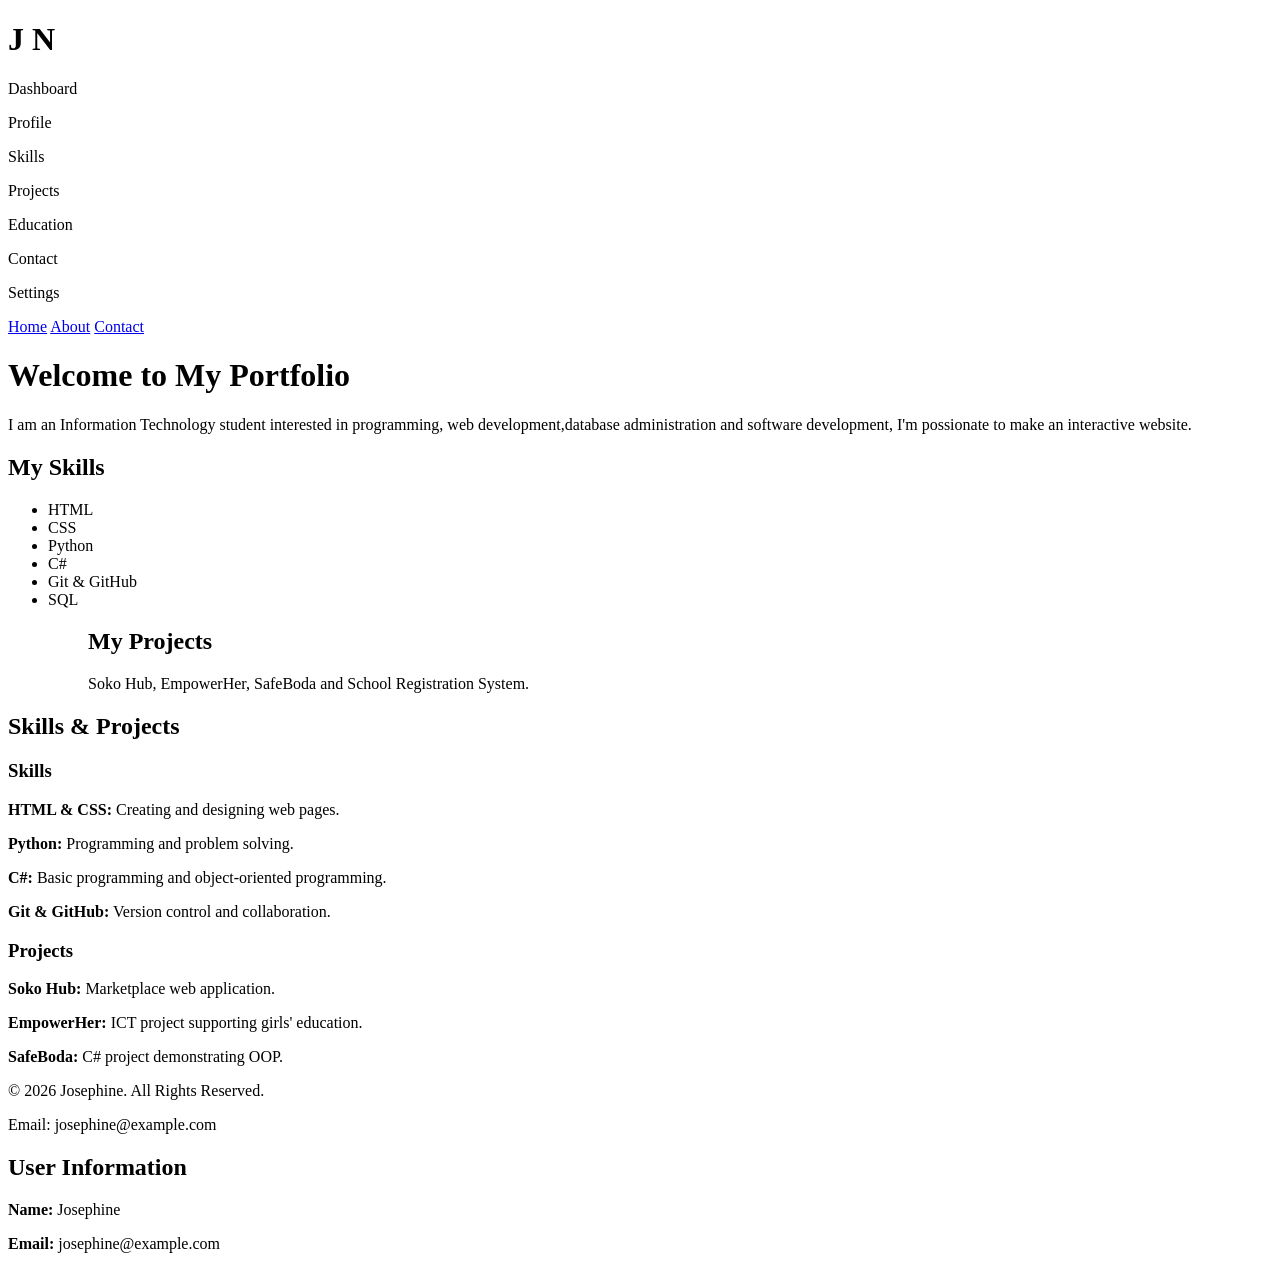
==== dashboard.html @ 0bae928f "grid and flex layout" ====
<!DOCTYPE html>
<html lang="en">


<head>
    <meta charset="UTF-8">
    <meta name="viewport" content="width=device-width, initial-scale=1.0">
    <title>My Dashboard</title>
    <link rel = "stylesheet" href ="css/style.css">
</head>


<body>


    <div class="parent">


        <!-- 1. SIDEBAR -->
        <div class="div1">
            <h1 id = "log">J N</h1>


            <p>Dashboard</p>
            <p>Profile</p>
            <p>Skills</p>
            <p>Projects</p>
            <p>Education</p>
            <p>Contact</p>
            <p>Settings</p>
        </div>




        <!-- 2. NAVBAR -->
        <div class="div2">
       


            <nav>
                <a href="#">Home</a>
                <a href="#">About</a>
                <a href="#">Contact</a>
            </nav>
        </div>




        <!-- 3. MAIN CONTENT -->
        <div class="div3">


            <h1>Welcome to My Portfolio</h1>


            <p>
                I am an Information Technology student interested in
                programming, web development,database administration and software development,
                I'm possionate to make an interactive website.

            </p>


            <h2>My Skills</h2>


            <p>
                <ul class = card >
                       
                 <li>HTML</li><li>CSS</li><li>Python</li><li>C#</li><li>Git & GitHub</li><li> SQL</li>
                <ul>
            </p>


            <h2>My Projects</h2>


            <p>
                Soko Hub, EmpowerHer, SafeBoda and
                School Registration System.
            </p>


        </div>




        <!-- 4. HISTORY / SKILLS AND PROJECTS -->
        <div class="div4">


            <h2>Skills & Projects</h2>


            <h3>Skills</h3>


            <p>
                <strong>HTML & CSS:</strong>
                Creating and designing web pages.
            </p>


            <p>
                <strong>Python:</strong>
                Programming and problem solving.
            </p>


            <p>
                <strong>C#:</strong>
                Basic programming and object-oriented programming.
            </p>


            <p>
                <strong>Git & GitHub:</strong>
                Version control and collaboration.
            </p>




            <h3>Projects</h3>


            <p>
                <strong>Soko Hub:</strong>
                Marketplace web application.
            </p>


            <p>
                <strong>EmpowerHer:</strong>
                ICT project supporting girls' education.
            </p>


            <p>
                <strong>SafeBoda:</strong>
                C# project demonstrating OOP.
            </p>


        </div>




        <!-- 5. FOOTER -->
        <footer>
           <div class="div5">


            <p>
                &copy; 2026 Josephine. All Rights Reserved.
            </p>


            <p>
                Email: josephine@example.com
            </p>


          </div>
        </footer>




        <!-- 6. USER INFORMATION -->
        <div class="div6">


            <h2>User Information</h2>


            <p>
                <strong>Name:</strong> Josephine
            </p>


            <p>
                <strong>Email:</strong> josephine@example.com
            </p>




        </div>


    </div>


</body>
</html>
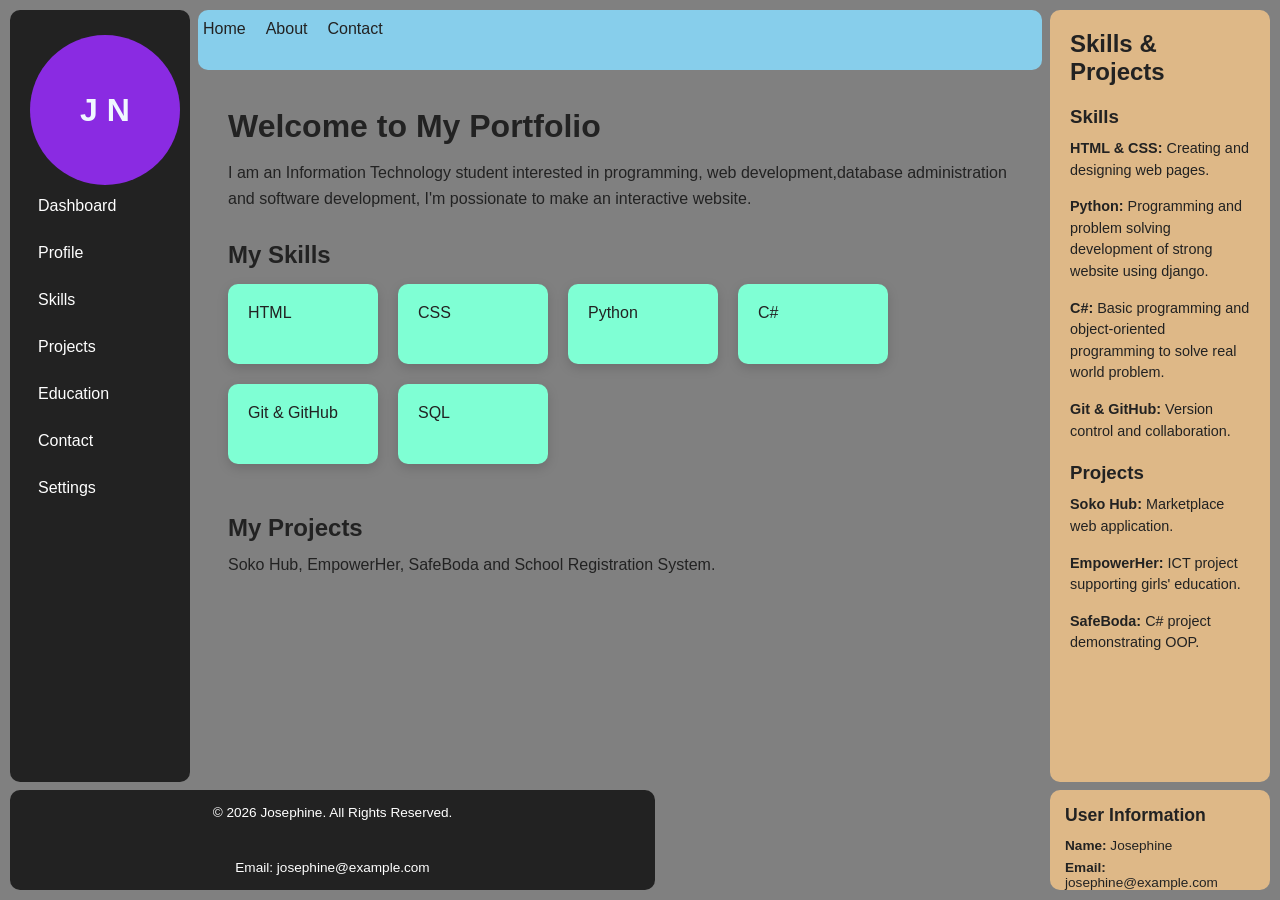
==== commit cf07321a: "update on grid and flex layout" ====
--- a/dashboard.html
+++ b/dashboard.html
@@ -88,7 +88,7 @@
 
 
 
-        <!-- 4. HISTORY / SKILLS AND PROJECTS -->
+        
         <div class="div4">
 
 
@@ -106,13 +106,13 @@
 
             <p>
                 <strong>Python:</strong>
-                Programming and problem solving.
+                Programming and problem solving development of strong website using django.
             </p>
 
 
             <p>
                 <strong>C#:</strong>
-                Basic programming and object-oriented programming.
+                Basic programming and object-oriented programming to solve real world problem.
             </p>
 
 
--- a/css/style.css
+++ b/css/style.css
@@ -0,0 +1,254 @@
+* {
+    margin: 0;
+    padding: 0;
+    box-sizing: border-box;
+}
+
+
+body {
+    font-family: Arial, sans-serif;
+    background-color:gray;
+    color: #222;
+}
+
+
+/* Main Grid */
+.parent {
+    display: grid;
+    grid-template-columns: repeat(5, 1fr);
+    grid-template-rows: repeat(5, 1fr);
+    gap: 8px;
+    min-height: 100vh;
+    padding: 10px;
+    grid-template-columns: 180px 1fr 1fr 1fr 220px;
+
+
+    grid-template-rows: 60px 1fr 1fr 1fr 100px;
+}
+
+
+/* 1. Sidebar */
+.div1 {
+    grid-column: 1;
+    grid-row: 1 / 5;
+    background-color: #222;
+    color: white;
+    padding: 25px 20px;
+    border-radius: 10px;
+}
+
+
+.div1 h2 {
+    margin-bottom: 30px;
+}
+
+
+.div1 p {
+    padding: 12px 8px;
+    margin-bottom: 5px;
+    cursor: pointer;
+    border-radius: 5px;
+}
+
+
+.div1 p:hover {
+    background-color: #444;
+}
+
+
+/* 2. Navbar */
+.div2 {
+    grid-column: 2 / 5;
+    grid-row: 1;
+    background-color: skyblue;
+    padding: 10px 5px;
+    border-radius: 10px;
+
+
+
+
+    display: flex;
+    justify-content: space-between;
+    align-items: flex-start;
+}
+
+
+.div2 h2 {
+    font-size: 1.4rem;
+}
+
+
+.div2 nav {
+    display: flex;
+    gap: 20px;
+}
+
+
+.div2 a {
+    color: #222;
+    text-decoration: none;
+}
+
+
+.div2 a:hover {
+    color: #666;
+}
+
+
+/* 3. Main Content */
+.div3 {
+    grid-column: 2 / 5;
+    grid-row: 2 / 5;
+   
+    padding: 30px;
+    border-radius: 10px;
+    overflow-y: auto;
+}
+.card {
+    list-style: none;
+    padding: 0;
+    margin: 0;
+
+
+    display: flex;
+    gap: 20px;
+    flex-wrap: wrap;
+}
+#log{
+border-radius:50%;
+background-color:blueviolet;
+color:aliceblue;
+justify-content:center;
+display:flex;
+width: 150px;
+height:150px;
+align-items: center;
+
+}
+.card li {
+    
+    width: 150px;
+    height:80px;
+    padding: 20px;
+    background-color: aquamarine;
+    border-radius: 10px;
+    box-shadow: 0 4px 12px rgba(0, 0, 0, 0.15);
+    transition: transform 0.3s;
+}
+
+
+.card li:hover {
+    transform: translateY(-5px);
+}
+
+.div3 h1 {
+    margin-bottom: 15px;
+}
+
+
+.div3 h2 {
+    margin-top: 30px;
+    margin-bottom: 10px;
+}
+
+
+.div3 p {
+    line-height: 1.6;
+    margin-bottom: 15px;
+}
+
+
+/* 4. History */
+.div4 {
+    grid-column: 5;
+    grid-row: 1 / 5;
+    background-color: burlywood;
+    padding: 20px;
+    border-radius: 10px;
+    overflow-y: auto;
+    
+}
+
+
+.div4 h2 {
+    margin-bottom: 20px;
+}
+
+
+.div4 h3 {
+    margin-top: 20px;
+    margin-bottom: 10px;
+}
+
+
+.div4 p {
+    font-size: 0.9rem;
+    line-height: 1.5;
+    margin-bottom: 15px;
+}
+
+
+/* 5. Footer */
+.div5 {
+    grid-column: 2/ 4;
+    grid-row: 5;
+    background-color: #222;
+    color: white;
+    padding: 15px 25px;
+    border-radius: 10px;
+    display:flex;
+    width: 645px;
+    height:100px;
+
+
+    display: flex;
+    justify-content: space-between;
+    align-items: center;
+}
+
+
+.div5 p {
+    font-size: 0.85rem;
+}
+
+
+/* 6. User Information */
+.div6 {
+    grid-column: 5;
+    grid-row: 5;
+    background-color: burlywood;
+    padding: 15px;
+    border-radius: 10px;
+}
+
+
+.div6 h2 {
+    font-size: 1.1rem;
+    margin-bottom: 12px;
+}
+
+
+.div6 p {
+    font-size: 0.85rem;
+    margin-bottom: 7px;
+}
+
+
+/* Links */
+a {
+    transition: 0.2s;
+}
+   
+.div2 {
+        flex-direction: column;
+        gap: 15px;
+    }
+
+
+.div5 {
+        flex-direction: column;
+        gap: 8px;
+    }
+
+
+
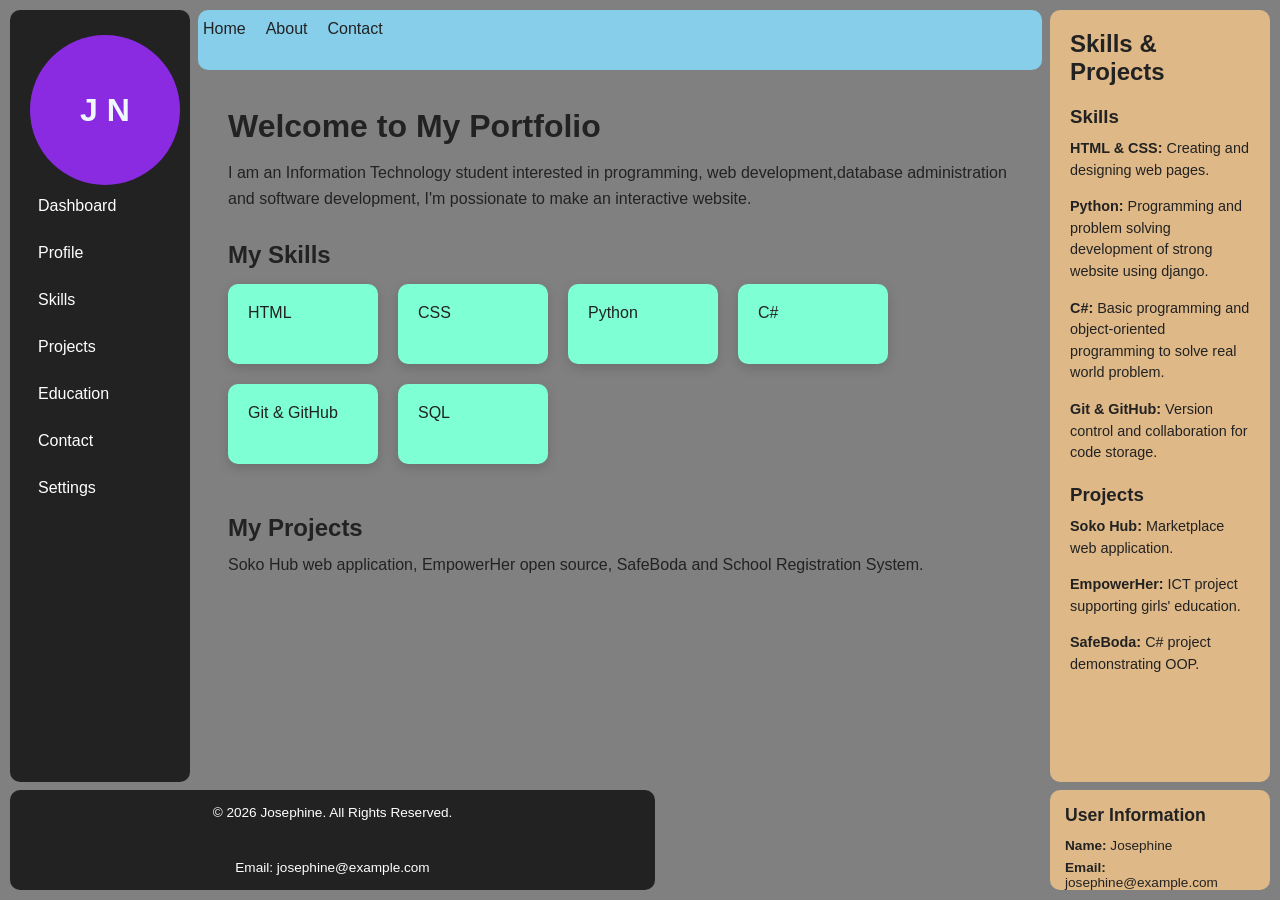
==== commit f4e7e9e4: "update on grid and flex and responnsiveness page" ====
--- a/dashboard.html
+++ b/dashboard.html
@@ -78,7 +78,7 @@
 
 
             <p>
-                Soko Hub, EmpowerHer, SafeBoda and
+                Soko Hub web application, EmpowerHer open source, SafeBoda and
                 School Registration System.
             </p>
 
@@ -118,7 +118,7 @@
 
             <p>
                 <strong>Git & GitHub:</strong>
-                Version control and collaboration.
+                Version control and collaboration for code storage.
             </p>
 
 
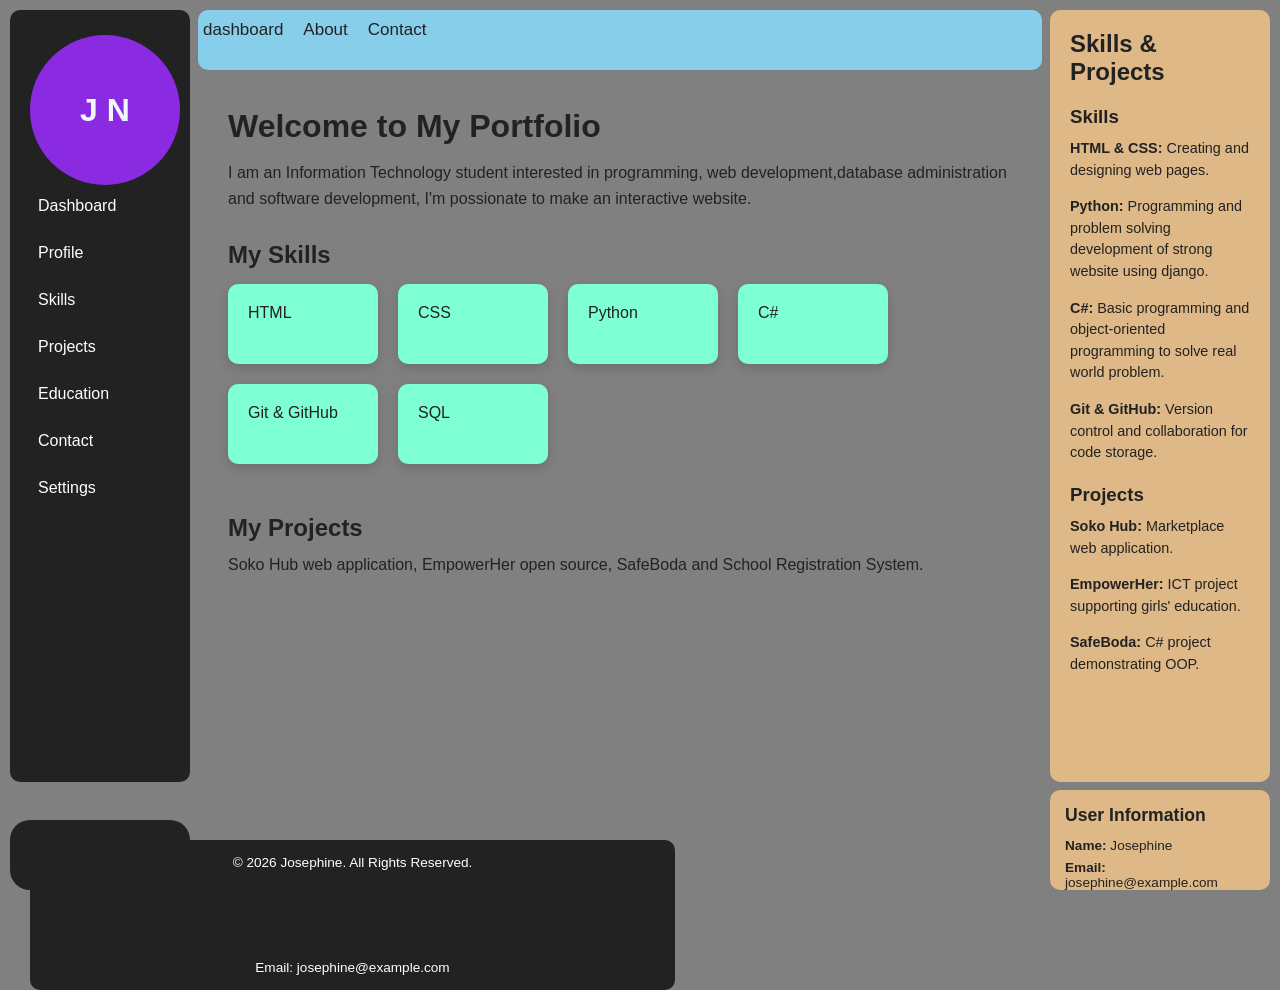
==== commit 4ec31a02: "home page and css files" ====
--- a/dashboard.html
+++ b/dashboard.html
@@ -33,13 +33,13 @@
 
 
 
-        <!-- 2. NAVBAR -->
+        
         <div class="div2">
        
 
 
             <nav>
-                <a href="#">Home</a>
+                <a href="#">dashboard</a>
                 <a href="#">About</a>
                 <a href="#">Contact</a>
             </nav>
--- a/css/style.css
+++ b/css/style.css
@@ -4,6 +4,126 @@
     box-sizing: border-box;
 }
 
+header {
+    color: white;
+    padding: 20px;
+    text-align: center;
+   
+}
+
+header h1 {
+    margin-bottom: 15px;
+}
+
+nav {
+    display: flex;
+    align-items: center;
+    justify-content: center;
+    gap: 20px;
+}
+
+.nav-links {
+    display: flex;
+    gap: 25px;
+}
+
+nav a {
+    color: white;
+    text-decoration: none;
+    font-size: 17px;
+    display:flex;
+    align-items: flex-end;
+}
+
+nav a:hover {
+    color: #00bcd4;
+}
+
+
+/* Search bar */
+.search {
+    display: flex;
+    margin-right: 20px;
+}
+
+.search input {
+    width: 200px;
+    padding: 9px;
+    border: none;
+    border-radius: 5px 0 0 5px;
+    outline: none;
+    font-size: 15px;
+}
+
+.search button {
+    padding: 9px 15px;
+    border: none;
+    background-color:#222;
+    color: white;
+    cursor: pointer;
+    border-radius: 0 5px 5px 0;
+}
+
+.search button:hover {
+    background-color: grey;
+}
+
+main {
+    width: 90%;
+    max-width: 900px;
+    margin: 30px auto;
+}
+
+.about {
+    padding: 30px;
+    border-radius: 10px;
+    box-shadow: 0 3px 10px rgba(0, 0, 0, 0.1);
+}
+
+.about h2 {
+    text-align: center;
+    margin-bottom: 20px;
+}
+
+.about h3 {
+    margin-top: 25px;
+    margin-bottom: 10px;
+}
+
+.profile-image {
+    float: right;
+    width: 250px;
+    height: 300px;
+
+
+    margin: 0 0 20px 30px;
+    border: 5px solid black;
+    box-shadow: 0 4px 12px rgba(0, 0, 0, 0.2);
+}
+
+
+
+
+.skills-list,
+.goals-list {
+    margin-left: 25px;
+}
+
+.skills-list li,
+.goals-list li {
+    margin-bottom: 8px;
+}
+
+
+
+footer {
+    background-color: #222;
+    color: white;
+    text-align: center;
+    padding: 20px;
+    margin-top: 30px;
+    border-radius:20px;
+}
 
 body {
     font-family: Arial, sans-serif;
@@ -12,7 +132,7 @@
 }
 
 
-/* Main Grid */
+
 .parent {
     display: grid;
     grid-template-columns: repeat(5, 1fr);
@@ -27,7 +147,7 @@
 }
 
 
-/* 1. Sidebar */
+
 .div1 {
     grid-column: 1;
     grid-row: 1 / 5;
@@ -63,10 +183,6 @@
     background-color: skyblue;
     padding: 10px 5px;
     border-radius: 10px;
-
-
-
-
     display: flex;
     justify-content: space-between;
     align-items: flex-start;
@@ -190,15 +306,16 @@
 
 /* 5. Footer */
 .div5 {
-    grid-column: 2/ 4;
+    
+    grid-column: 1 / 5;
     grid-row: 5;
+
     background-color: #222;
     color: white;
     padding: 15px 25px;
     border-radius: 10px;
-    display:flex;
     width: 645px;
-    height:100px;
+    height:150px;
 
 
     display: flex;
